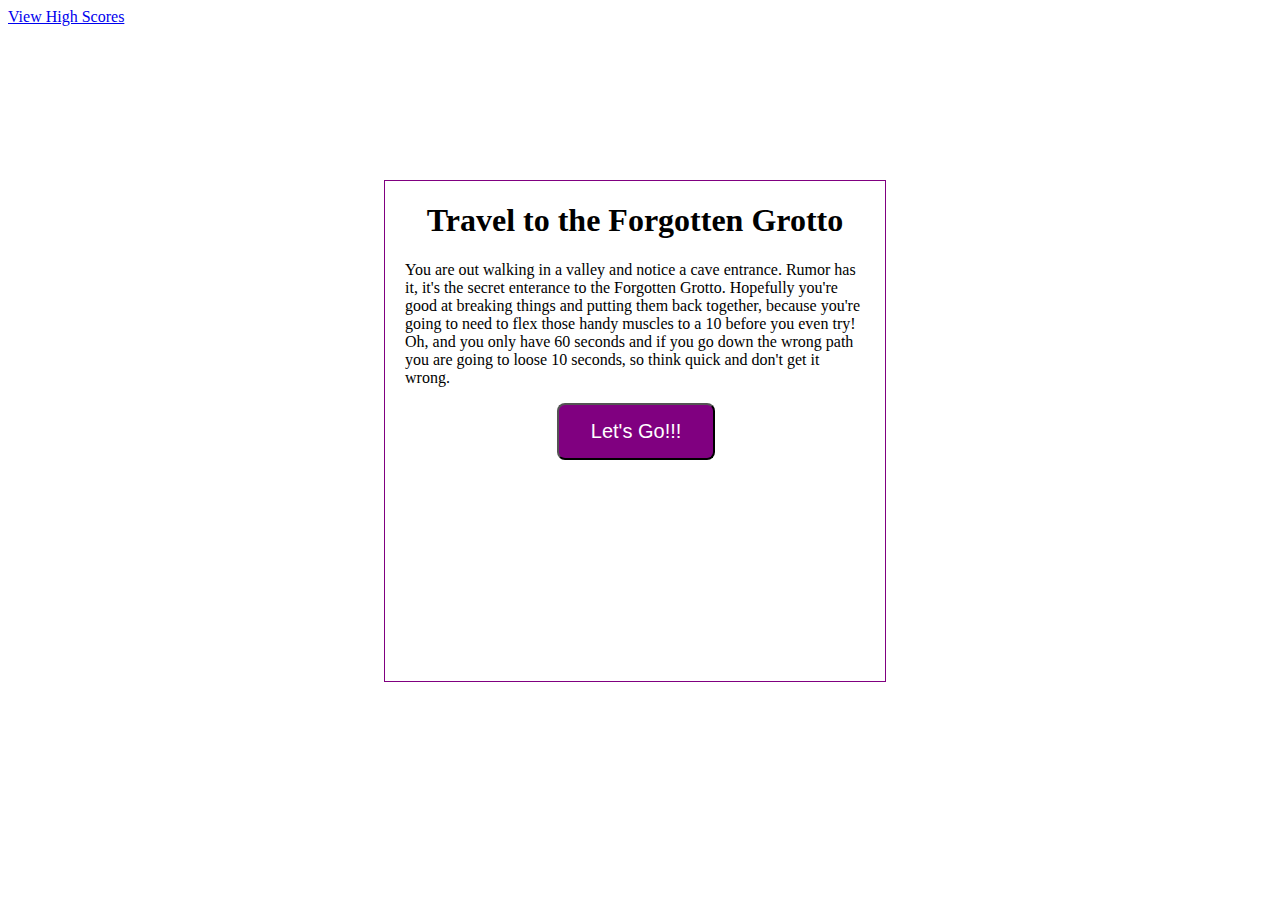
==== index.html @ 69474d47 "initial" ====
<!DOCTYPE html>
<html lang="en">
<head>
    <meta charset="UTF-8">
    <meta name="viewport" content="width=device-width, initial-scale=1.0">
    <link rel="stylesheet" href="./assests/css/style.css">
    <title>Forgotten Grotto</title>
</head>

<body>
    <!--link to high score page-->
    <a href="./highscores.html">View High Scores</a>
    <div id="container">
        <div id="countdown">
            <div id="mainBits">
                <h1> Travel to the Forgotten Grotto</h1>
                <p>You are out walking in a valley and notice a cave entrance. Rumor has it, it's the secret enterance to the Forgotten Grotto. Hopefully you're good at breaking things and putting them back together, because you're going to need to flex those handy muscles to a 10 before you even try! Oh, and you only have 60 seconds and if you go down the wrong path you are going to loose 10 seconds, so think quick and don't get it wrong.</p>
                <ul></ul>
                <button id="goButton">Let's Go!!!</button>
            </div>
        </div>
    </div>
    <script src="./assests/js/script.js"></script>
</body>

</html>
---- assests/css/style.css ----
#container {
    position: absolute;
    left: 30%;
    top: 20%;
    width: 500px;
    height: 500px;
    border: 1px solid purple;
}
#goButton {
    background-color: purple;
    margin-left: 33%;
    padding: 15px 32px;
    font-size: 20px;
    color: white;
}
#mainBits {
    margin: 20px;
}

#countdown {
    float: right;
}

#goBack {
    background-color: purple;
    position: relative;
    padding: 10px;
    font-size: 20px;
    color: white;
    top: 30%;
    left: 55%;
    width: auto;
    text-align: center;
    text-decoration: none;
}



#clear {
    background-color: purple;
    position: relative;
    padding: 10px;
    font-size: 20px;
    color: white;
    top: 30%;
    right: 5%;
    text-align: center;
}

button {
    border-radius: 8px;
}

textarea {
    width: 90%;
    margin: 20px;
}

#Submit {
    background-color: purple;
    margin-left: 33%;
    padding: 15px 32px;
    font-size: 20px;
    color: white;
}

label {
    margin-right: 10px;
}
input {
    margin-bottom: 20px;
    width: 50%;
    border: 1px solid lightgray;
}

h1 {
    text-align: center;
}

li {
    background-color: purple;
    margin-top: 10px;
    padding: 5px 15px;
    width: 80%;
    font-size: 18px;
    color: white;
}

#createDiv {
    margin-top: 20px;
    border-top: 1px solid lightgray;
}

/* Start media queries */
/* A Media Query max-width: 786px */
@media screen and (max-width: 786px) {
/* Resized content to fit 786px  */
body {
    max-width: 786px;
}
/* Resized main-content to fit 786px  */
#container {
position: absolute;
left: 20%;
}

a {
margin-left: 20%;
}
#goBack {
    
    position: relative;
    left: 55%;
}

#clear {
    
    position: relative;
    right: 5%;
    
}
}

/* A Media Query max-width: 640px */
@media screen and (max-width: 640px) {
/* Resized content to fit 640px  */
body {
    min-width: 640px;
}
/* Resized main-content to fit 640px  */
#container {
position: absolute;
left: 10%;
}
a {
  margin-left: 10%;
}


}
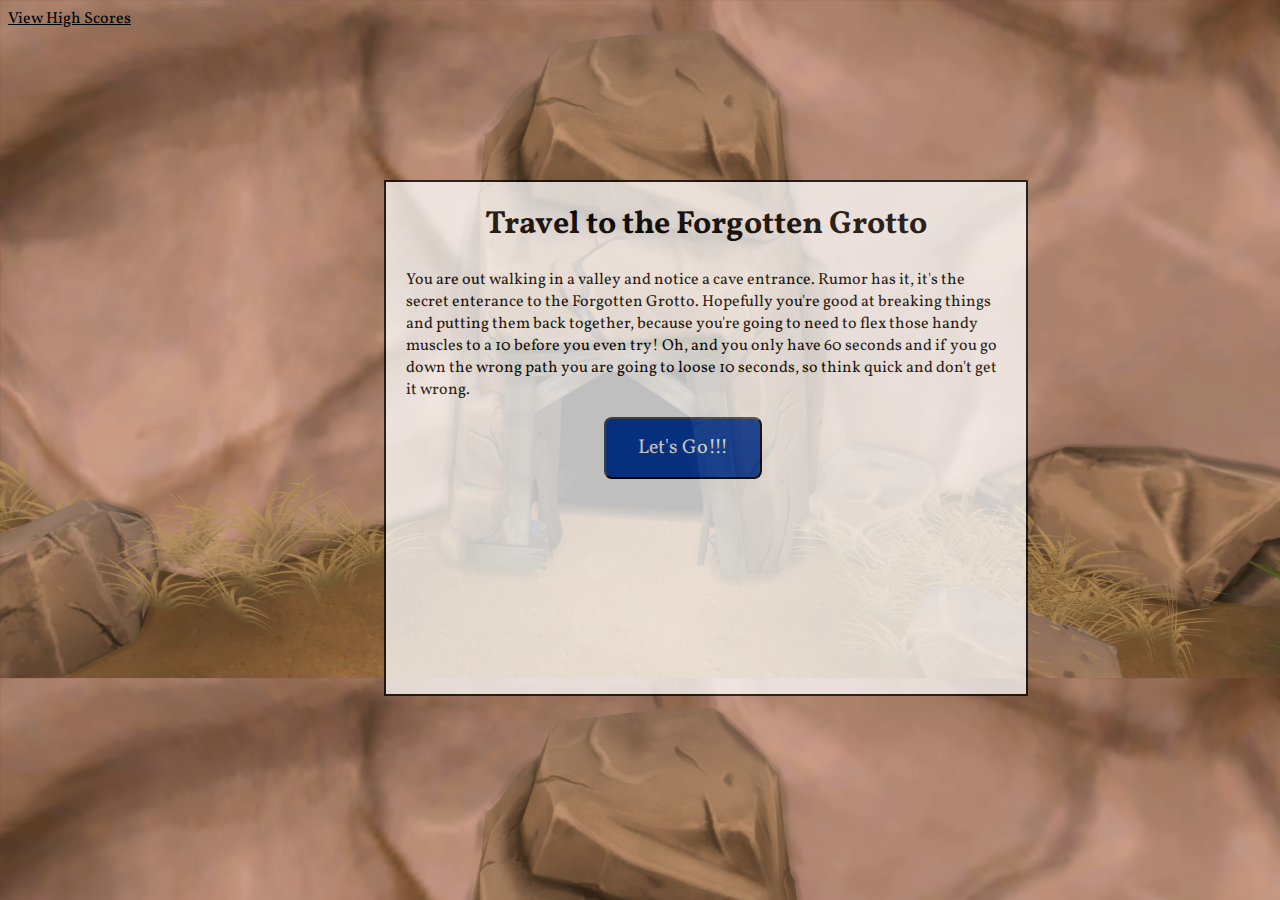
==== commit bbae0225: "index" ====
--- a/index.html
+++ b/index.html
@@ -1,24 +1,25 @@
-<!DOCTYPE html>
+﻿<!DOCTYPE html>
 <html lang="en">
 <head>
     <meta charset="UTF-8">
     <meta name="viewport" content="width=device-width, initial-scale=1.0">
     <link rel="stylesheet" href="./assests/css/style.css">
+    <link href="https://fonts.googleapis.com/css2?family=Vollkorn:wght@400;500&display=swap" rel="stylesheet">
     <title>Forgotten Grotto</title>
 </head>
 
-<body>
+<body id="main">
     <!--link to high score page-->
     <a href="./highscores.html">View High Scores</a>
     <div id="container">
-        <div id="countdown">
-            <div id="mainBits">
-                <h1> Travel to the Forgotten Grotto</h1>
-                <p>You are out walking in a valley and notice a cave entrance. Rumor has it, it's the secret enterance to the Forgotten Grotto. Hopefully you're good at breaking things and putting them back together, because you're going to need to flex those handy muscles to a 10 before you even try! Oh, and you only have 60 seconds and if you go down the wrong path you are going to loose 10 seconds, so think quick and don't get it wrong.</p>
-                <ul></ul>
-                <button id="goButton">Let's Go!!!</button>
-            </div>
+        <div id="countdown"></div>
+        <div id="mainBits">
+            <h1> Travel to the Forgotten Grotto</h1>
+            <p>You are out walking in a valley and notice a cave entrance. Rumor has it, it's the secret enterance to the Forgotten Grotto. Hopefully you're good at breaking things and putting them back together, because you're going to need to flex those handy muscles to a 10 before you even try! Oh, and you only have 60 seconds and if you go down the wrong path you are going to loose 10 seconds, so think quick and don't get it wrong.</p>
+            <ul></ul>
+            <button id="goButton">Let's Go!!!</button>
         </div>
+        <div id="questionDiv"></div>
     </div>
     <script src="./assests/js/script.js"></script>
 </body>
--- a/assests/css/style.css
+++ b/assests/css/style.css
@@ -1,18 +1,62 @@
+* {
+    font-family: 'Vollkorn', serif;
+}
+
+a:link {
+    color:black;
+  }
+
+  a:visited {
+    color: grey;
+  }
+  
+a:hover {
+    color: rgb(13, 13, 107);
+  }
+
+h1 {
+    text-align: center;
+}
+
+li {
+    background-color:  rgb(8, 64, 168);
+    margin-top: 10px;
+    padding: 5px 15px;
+    width: 80%;
+    font-size: 25px;
+    color: white;
+    cursor: pointer;
+}
+
+#main {
+    background: url(../images/index.png);
+    background-size: 100vw;
+}
+
+#final {
+    background: url(../images/highScore.png);
+    background-size: 100vw
+}
+
 #container {
     position: absolute;
     left: 30%;
     top: 20%;
-    width: 500px;
-    height: 500px;
-    border: 1px solid purple;
+    width: 50vw;
+    height: 40vw;
+    border: 2px solid black;
+    background-color: white;
+    opacity: 75%;
 }
+
 #goButton {
-    background-color: purple;
+    background-color: rgb(8, 64, 168);
+    color: white;
     margin-left: 33%;
     padding: 15px 32px;
     font-size: 20px;
-    color: white;
 }
+
 #mainBits {
     margin: 20px;
 }
@@ -21,47 +65,47 @@
     float: right;
 }
 
-#goBack {
-    background-color: purple;
+#home {
+    background-color: rgb(8, 64, 168);
+    color: white;
+    font-size: 15px;
     position: relative;
     padding: 10px;
-    font-size: 20px;
-    color: white;
     top: 30%;
-    left: 55%;
-    width: auto;
-    text-align: center;
-    text-decoration: none;
+    float: left;
 }
 
-
-
 #clear {
-    background-color: purple;
+    background-color: rgb(8, 64, 168);
+    color: white;
+    font-size: 15px;
     position: relative;
     padding: 10px;
-    font-size: 20px;
-    color: white;
     top: 30%;
-    right: 5%;
-    text-align: center;
+    float: right;
 }
 
 button {
     border-radius: 8px;
+    cursor: pointer;
+}
+
+#Submit {
+    background-color:  rgb(8, 64, 168);
+    color: white;
+    font-size: 15px;
+    margin-left: 33%;
+    padding: 15px 32px;
+}
+
+#createDiv {
+    margin-top: 20px;
+    border-top: 1px solid lightgray;
 }
 
 textarea {
     width: 90%;
     margin: 20px;
-}
-
-#Submit {
-    background-color: purple;
-    margin-left: 33%;
-    padding: 15px 32px;
-    font-size: 20px;
-    color: white;
 }
 
 label {
@@ -73,68 +117,4 @@
     border: 1px solid lightgray;
 }
 
-h1 {
-    text-align: center;
-}
 
-li {
-    background-color: purple;
-    margin-top: 10px;
-    padding: 5px 15px;
-    width: 80%;
-    font-size: 18px;
-    color: white;
-}
-
-#createDiv {
-    margin-top: 20px;
-    border-top: 1px solid lightgray;
-}
-
-/* Start media queries */
-/* A Media Query max-width: 786px */
-@media screen and (max-width: 786px) {
-/* Resized content to fit 786px  */
-body {
-    max-width: 786px;
-}
-/* Resized main-content to fit 786px  */
-#container {
-position: absolute;
-left: 20%;
-}
-
-a {
-margin-left: 20%;
-}
-#goBack {
-    
-    position: relative;
-    left: 55%;
-}
-
-#clear {
-    
-    position: relative;
-    right: 5%;
-    
-}
-}
-
-/* A Media Query max-width: 640px */
-@media screen and (max-width: 640px) {
-/* Resized content to fit 640px  */
-body {
-    min-width: 640px;
-}
-/* Resized main-content to fit 640px  */
-#container {
-position: absolute;
-left: 10%;
-}
-a {
-  margin-left: 10%;
-}
-
-
-}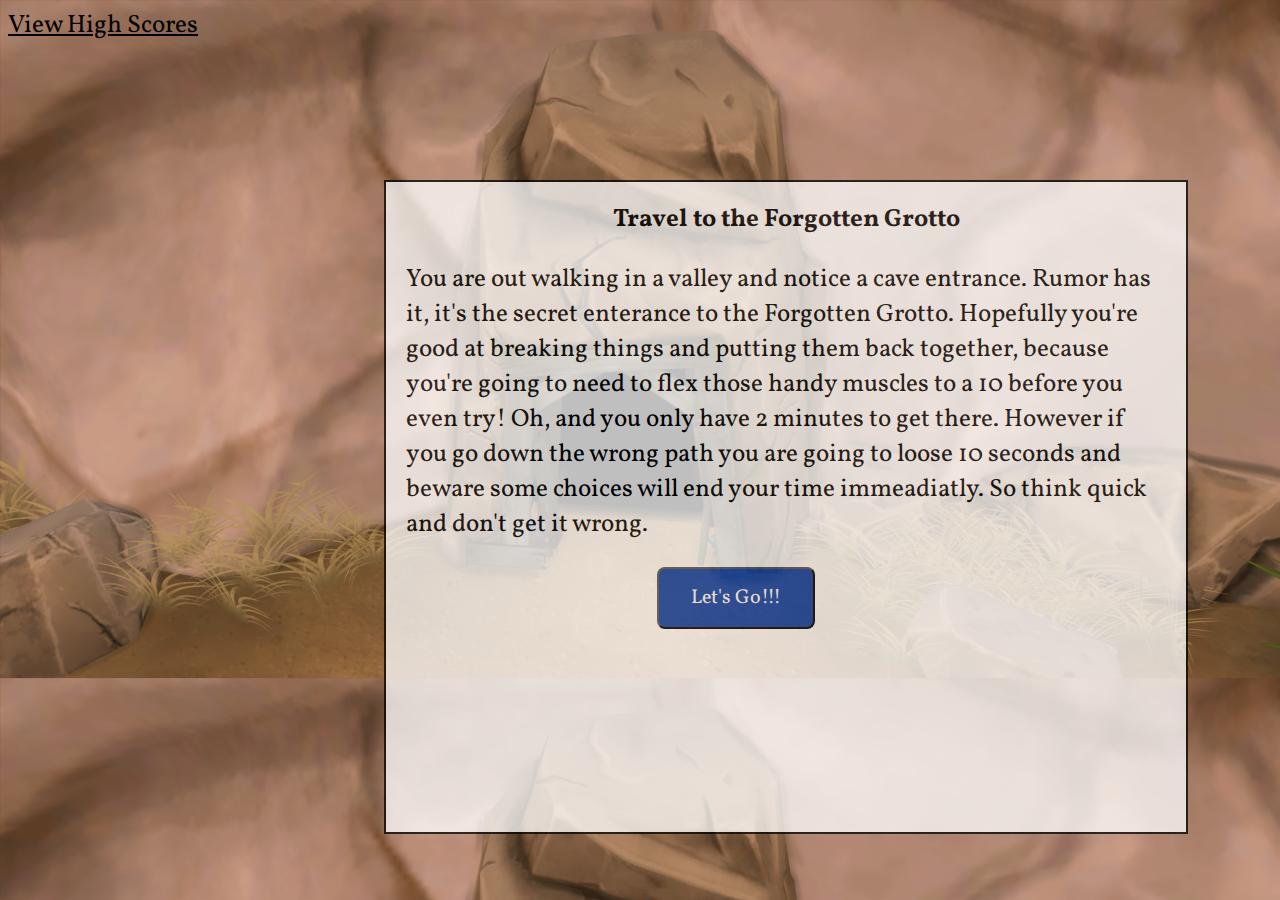
==== commit 5b9aba65: "final" ====
--- a/index.html
+++ b/index.html
@@ -15,7 +15,7 @@
         <div id="countdown"></div>
         <div id="mainBits">
             <h1> Travel to the Forgotten Grotto</h1>
-            <p>You are out walking in a valley and notice a cave entrance. Rumor has it, it's the secret enterance to the Forgotten Grotto. Hopefully you're good at breaking things and putting them back together, because you're going to need to flex those handy muscles to a 10 before you even try! Oh, and you only have 60 seconds and if you go down the wrong path you are going to loose 10 seconds, so think quick and don't get it wrong.</p>
+            <p>You are out walking in a valley and notice a cave entrance. Rumor has it, it's the secret enterance to the Forgotten Grotto. Hopefully you're good at breaking things and putting them back together, because you're going to need to flex those handy muscles to a 10 before you even try! Oh, and you only have 2 minutes to get there. However if you go down the wrong path you are going to loose 10 seconds and beware some choices will end your time immeadiatly. So think quick and don't get it wrong.</p>
             <ul></ul>
             <button id="goButton">Let's Go!!!</button>
         </div>
--- a/assests/css/style.css
+++ b/assests/css/style.css
@@ -1,5 +1,6 @@
 * {
     font-family: 'Vollkorn', serif;
+    font-size: 25px;
 }
 
 a:link {
@@ -7,7 +8,7 @@
   }
 
   a:visited {
-    color: grey;
+    color: whitesmoke;
   }
   
 a:hover {
@@ -23,7 +24,7 @@
     margin-top: 10px;
     padding: 5px 15px;
     width: 80%;
-    font-size: 25px;
+    font-size: 30px;
     color: white;
     cursor: pointer;
 }
@@ -39,11 +40,11 @@
 }
 
 #container {
-    position: absolute;
+    position: fixed;
     left: 30%;
     top: 20%;
-    width: 50vw;
-    height: 40vw;
+    width: 800px;
+    height: 650px;
     border: 2px solid black;
     background-color: white;
     opacity: 75%;
@@ -111,10 +112,36 @@
 label {
     margin-right: 10px;
 }
+
 input {
     margin-bottom: 20px;
     width: 50%;
     border: 1px solid lightgray;
 }
 
+#scoresHeader h1 {
+    font-size: larger;
+}
 
+#highScore p {
+    font-size: xx-large;
+    text-align: center;
+    font-style: italic;
+}
+
+#highScore table {
+    width: 100%;
+    border: 1px solid black;
+    margin-bottom: 30px;
+    border-collapse: collapse;
+}
+
+#highScore table th, #highScore table td {
+    border: 1px solid black;
+    padding: 5px;
+    text-align: center;
+}
+#highScore table th {
+    background-color: darkgrey;
+    color: rgb(185, 19, 177);
+}
